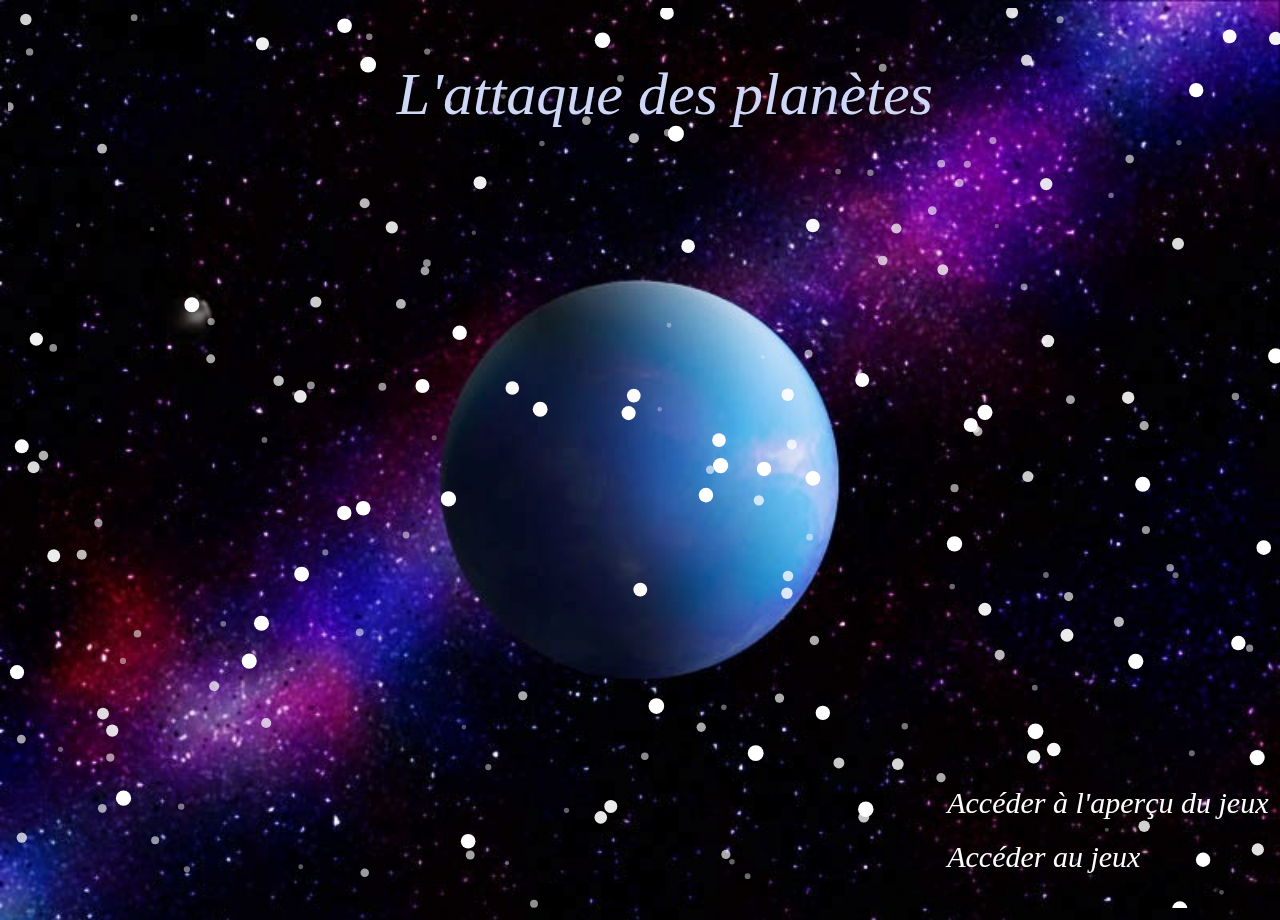
==== index.html @ c19bca2c "Version 1" ====
<!DOCTYPE html>

    <html>
        <head>
            <title> Page d'acceuil </title>
            <meta charset="UTF-8">
            <meta name="viewport" content="width=device-width, initial-scale=1.0">
            <link rel="stylesheet" href="style/style.css" />
            <script type="text/javascript" src="js/snow.js"></script>
        </head>
        
        <body>
            <p> L'attaque des planètes </p>    
            <canvas class="snow"> </canvas>
            <a href="img/game.jpg" > <p id="access_picture"> Accéder à l'aperçu du jeux </p> </a>  
            <a href="second_page/index.html" > <p id="access_game"> Accéder au jeux </p> </a> 
        </body>
        
    </html>
---- style/style.css ----
body{
    /*background-image: url(../gif/sapin.gif);*/
    background-image: url(../img/planete.jpg);
    background-attachment: fixed;
    background-repeat: no-repeat;
    background-size: cover;
    /*width: 100%;*/
    /*height: 100%;*/
}

p{
    color: #CED8F6;
    position : absolute; /* Permet un positionnement avec aucun espace vide après être positionné*/
    top: 0%; left: 31%;
    /*transform : translate(-50%, -50%);*/
    font-style:italic;
    font-size:60px;
}

#access_picture{
    color:white;
    position : absolute;
    top: 84%; left: 74%;
    font-style:italic;
    font-size:30px;
}

#access_game{
    color:white;
    position : absolute;
    top: 90%; left: 74%;
    /*transform : translate(-50%, -50%);*/
    font-style:italic;
    font-size:30px;
}
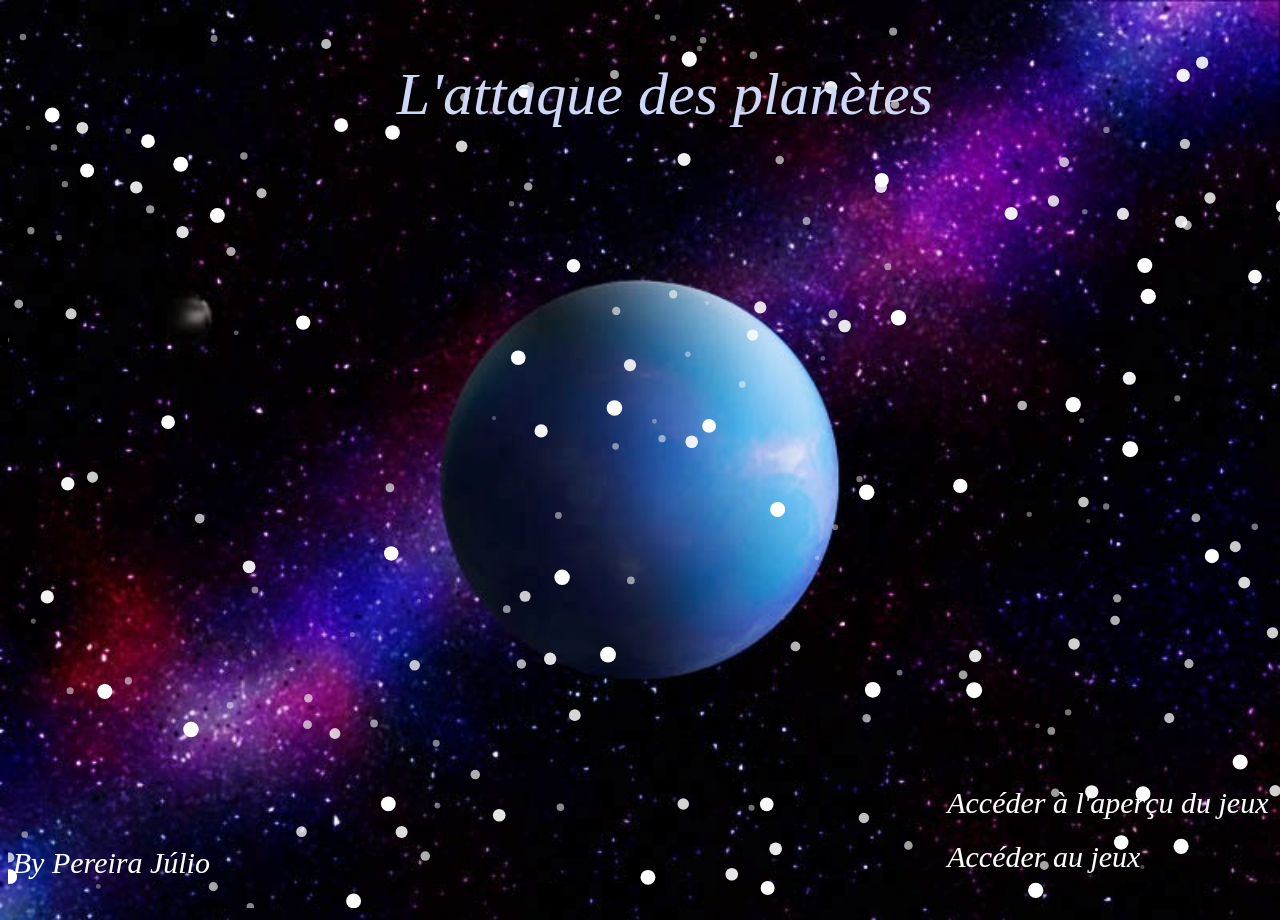
==== commit cdc0abab: "Version 6" ====
--- a/index.html
+++ b/index.html
@@ -14,6 +14,10 @@
             <canvas class="snow"> </canvas>
             <a href="img/game.jpg" > <p id="access_picture"> Accéder à l'aperçu du jeux </p> </a>  
             <a href="second_page/index.html" > <p id="access_game"> Accéder au jeux </p> </a> 
+            <div id="auteur">
+                <!-- auteur du code -->
+                By Pereira Júlio
+            </div>
         </body>
         
     </html>
--- a/style/style.css
+++ b/style/style.css
@@ -32,4 +32,12 @@
     /*transform : translate(-50%, -50%);*/
     font-style:italic;
     font-size:30px;
+}
+
+#auteur{
+    color : white;
+    position : absolute;
+    top: 94%; left: 1%;
+    font-style : italic;
+    font-size : 30px;
 }